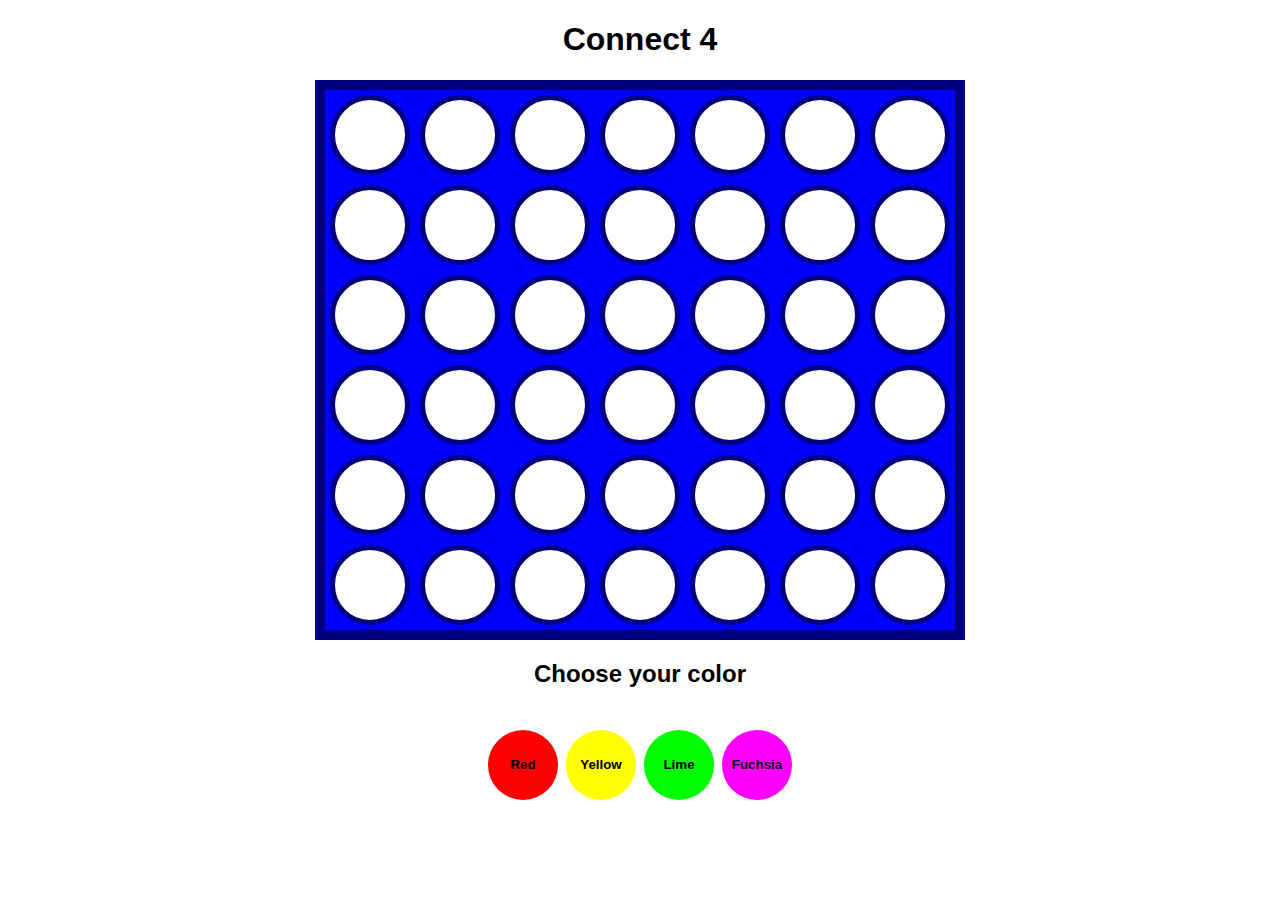
==== index.html @ e111921a "Rename index caa11Apr23.html to index.html" ====
<!DOCTYPE html>
<html lang="en">
<head>
    <meta charset="UTF-8">
    <meta http-equiv="X-UA-Compatible" content="IE=edge">
    <meta name="viewport" content="width=device-width, initial-scale=1.0">
    <title>Connect 4</title>
    <script src="app caa11Apr23.js" charset="utf-8"></script>
    <link rel="stylesheet" href="main.css"/>
    <script src="https://code.jquery.com/jquery-3.6.0.min.js" charset="utf-8"></script>
    
</head>
<body>
    <h1>Connect 4</h1>
    <h2 id = "winner"></h2>
    <div id="board"></div>
    <h2 id = "select color">Choose your color</h2>
    <br>
    <div id = "buttons">
    </div>
</body>
</html>
---- main.css ----
body {
font-family: Arial, Helvetica, sans-serif;
text-align: center;
}

#board{
    height: 540px;      /* 90px x 6 */  
    width: 630px;       /* 90px x 7 */
    background-color: blue;
    border: 10px solid navy;
    margin: 0 auto; /* top and bottom margin 0, left and right auto set i.e. equal distance*/
    display: flex; /* this enables the flex container to be flexible*/
    flex-wrap: wrap; /* The flex items break into multiple lines. sets the direction that lines are stacked*/
}

.tile {
    height: 70px;  /* 90 - 10 - 10; 5 + 5 from margin. 5 + 5 from border */
    width: 70px;   /* 90 - 10 - 10; 5 + 5 from margin. 5 + 5 from border */
    margin: 5px;
    background-color: white;
    /* /rounded edges */
    border-radius: 50%;
    border: 5px solid navy;
}

.red-piece {
    background-color: red;
}

.yellow-piece {
    background-color: yellow;
}

.lime-piece {
    background-color: lime;
}

.fuchsia-piece {
    background-color: fuchsia;
}

button {
    font-weight: bold;
    height: 70px;
    width: 70px;
    border: 0px transparent;
    border-radius: 50%;
    margin: 4px;
    padding: 4px;
}
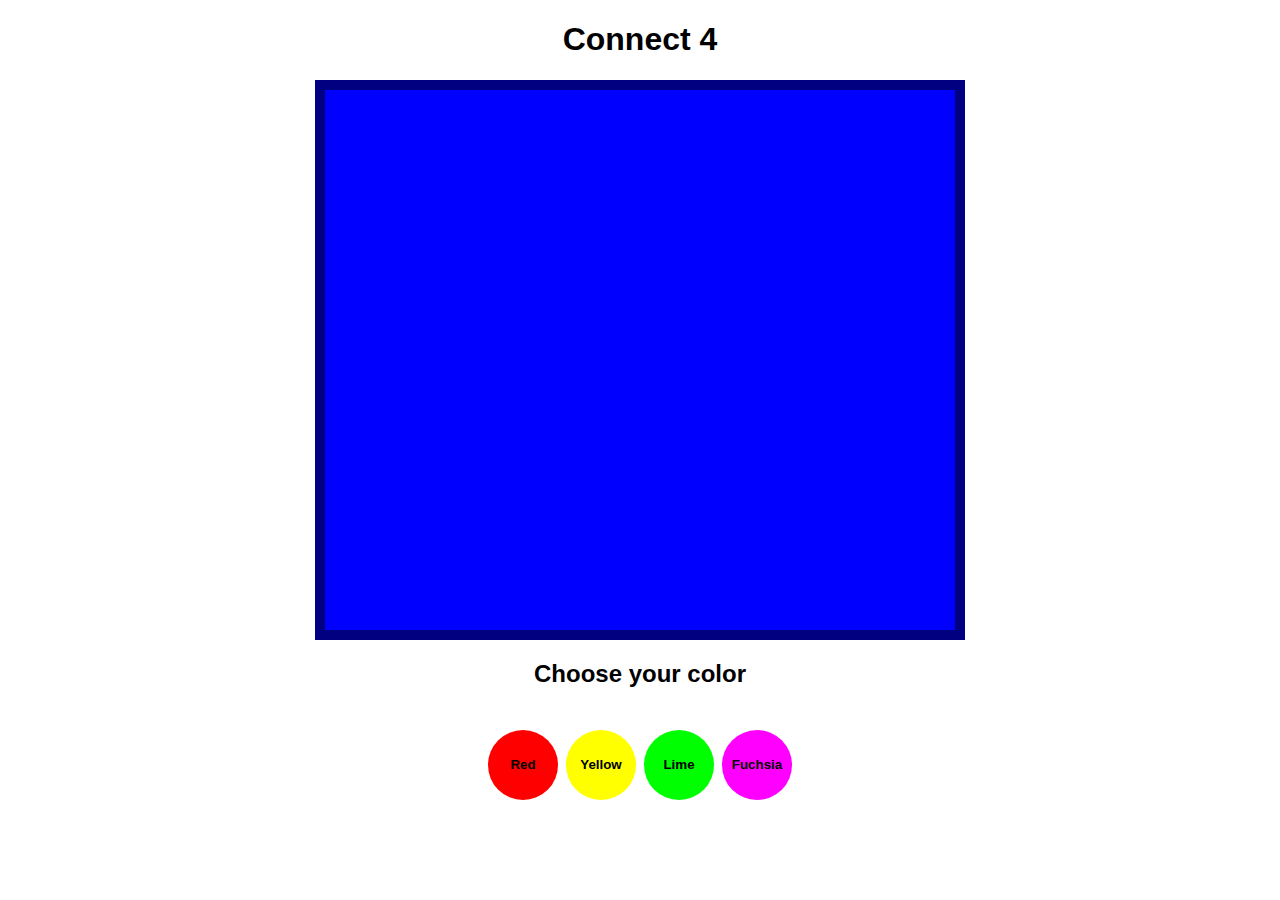
==== commit b9eaf04c: "add new div timing to allow player's timing to be appended to" ====
--- a/index.html
+++ b/index.html
@@ -1,22 +1,25 @@
-<!DOCTYPE html>
-<html lang="en">
-<head>
-    <meta charset="UTF-8">
-    <meta http-equiv="X-UA-Compatible" content="IE=edge">
-    <meta name="viewport" content="width=device-width, initial-scale=1.0">
-    <title>Connect 4</title>
-    <script src="app caa11Apr23.js" charset="utf-8"></script>
-    <link rel="stylesheet" href="main.css"/>
-    <script src="https://code.jquery.com/jquery-3.6.0.min.js" charset="utf-8"></script>
-    
-</head>
-<body>
-    <h1>Connect 4</h1>
-    <h2 id = "winner"></h2>
-    <div id="board"></div>
-    <h2 id = "select color">Choose your color</h2>
-    <br>
-    <div id = "buttons">
-    </div>
-</body>
-</html>
+<!DOCTYPE html>
+<html lang="en">
+<head>
+    <meta charset="UTF-8">
+    <meta http-equiv="X-UA-Compatible" content="IE=edge">
+    <meta name="viewport" content="width=device-width, initial-scale=1.0">
+    <title>Connect 4</title>
+    <script src="app.js" charset="utf-8"></script>
+    <link rel="stylesheet" href="main.css"/>
+    <script src="https://code.jquery.com/jquery-3.6.0.min.js" charset="utf-8"></script>
+    
+</head>
+<body>
+    <h1>Connect 4</h1>
+    <h2 id = "gameState"></h2>
+    <h2 id = "winner"></h2>
+    <div id="board"></div>
+    <h2 id = "select color">Choose your color</h2>
+    <br>
+    <div id = "buttons">
+    </div>
+    <div id = "timing">
+    </div>
+</body>
+</html>--- a/main.css
+++ b/main.css
@@ -48,3 +48,24 @@
     margin: 4px;
     padding: 4px;
 }
+
+#gameState {
+    color: blue;
+    animation: blinker 1s linear infinite;
+  }
+  
+  @keyframes blinker {  
+    100% { opacity: 0; }
+  }
+
+  #firstPlayercountdown,  #secondPlayercountdown {
+    display: inline-block;
+    padding: 30px;
+    border: 1px solid red;
+    color: black;
+    animation: blinker 1s linear infinite;
+  }
+  
+  @keyframes blinker {  
+    100% { opacity: 0; }
+  }